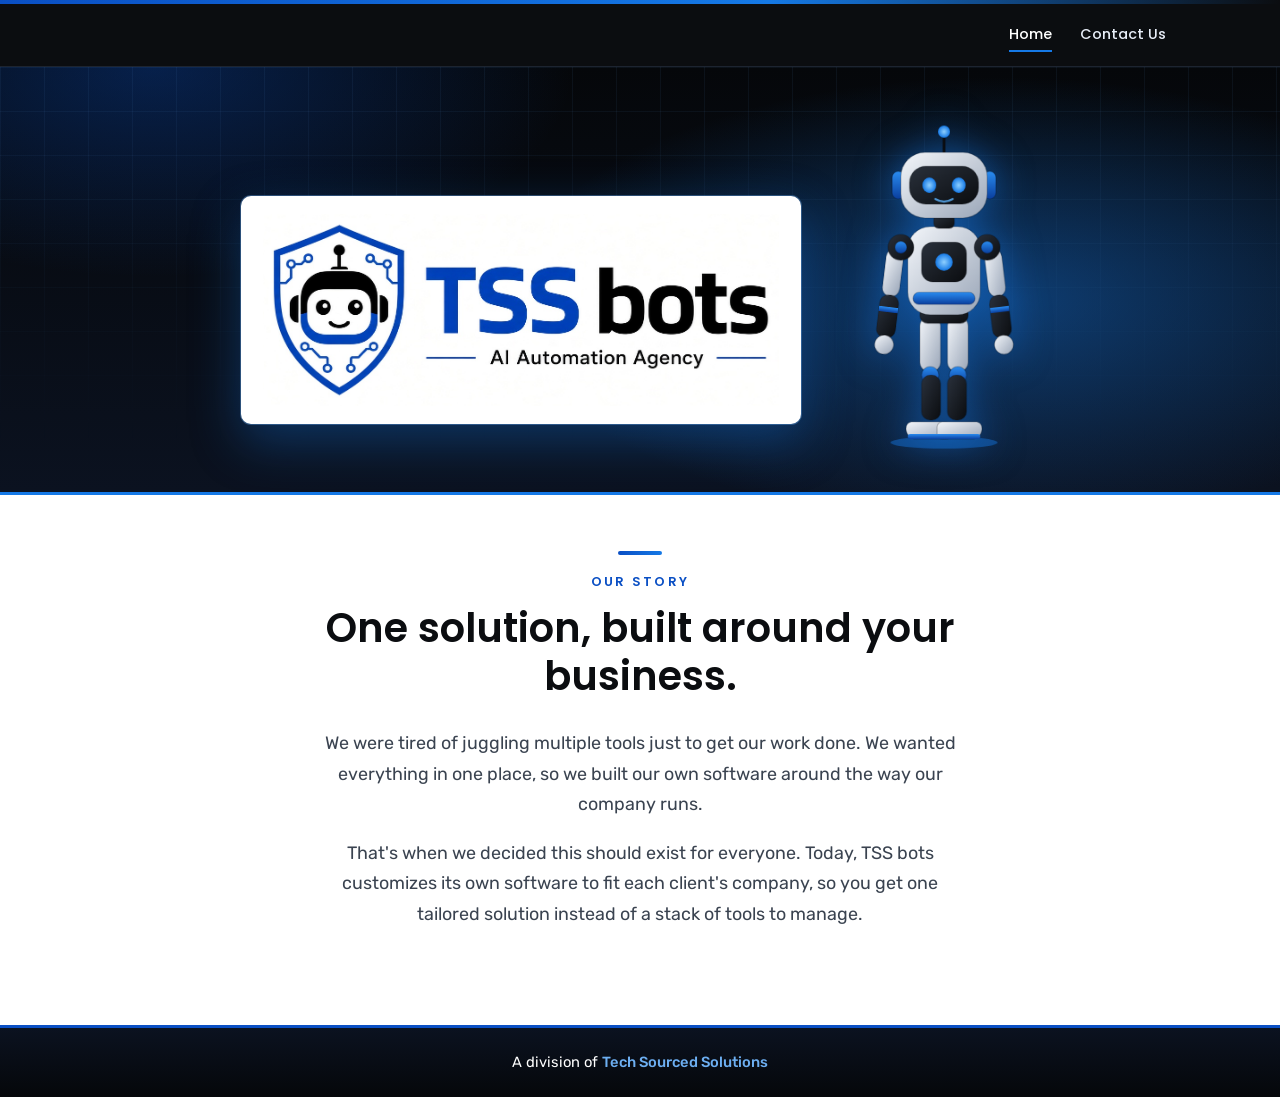
==== index.html @ e423a994 "Redesign: black/blue band, animated robot" ====
<!DOCTYPE html>
<html lang="en">
<head>
<meta charset="utf-8">
<meta name="viewport" content="width=device-width, initial-scale=1">
<meta name="color-scheme" content="light">
<title>TSS bots | AI Automation Agency</title>
<meta name="description" content="TSS bots is an AI Automation Agency, a division of Tech Sourced Solutions.">
<link rel="icon" href="assets/favicon.png" type="image/png">
<link rel="preconnect" href="https://fonts.googleapis.com">
<link rel="preconnect" href="https://fonts.gstatic.com" crossorigin>
<link href="https://fonts.googleapis.com/css2?family=Poppins:wght@500;600&family=Rubik:wght@400;500&display=swap" rel="stylesheet">
<link rel="stylesheet" href="styles.css">
</head>
<body>
<div class="topbar"></div>
<header class="nav">
  <nav aria-label="Main">
    <a href="index.html" aria-current="page">Home</a>
    <a href="contact.html">Contact Us</a>
  </nav>
</header>
<main>
  <section class="band">
    <div class="band-inner">
      <div class="logo-card"><img class="logo" src="assets/logo.png" alt="TSS bots – AI Automation Agency" width="1153" height="429"></div>
      <div class="robot" aria-hidden="false">
<svg class="robot-svg" viewBox="0 0 220 380" role="img" aria-label="TSS bots robot mascot" xmlns="http://www.w3.org/2000/svg">
  <defs>
    <linearGradient id="steel" x1="0" y1="0" x2="1" y2="1"><stop offset="0" stop-color="#f4f7fb"/><stop offset="1" stop-color="#9aa6b8"/></linearGradient>
    <linearGradient id="blue" x1="0" y1="0" x2="0" y2="1"><stop offset="0" stop-color="#2a8cf0"/><stop offset="1" stop-color="#0a3f9e"/></linearGradient>
    <linearGradient id="dark" x1="0" y1="0" x2="1" y2="1"><stop offset="0" stop-color="#2a313c"/><stop offset="1" stop-color="#0b0d10"/></linearGradient>
    <radialGradient id="glow"><stop offset="0" stop-color="#8fd0ff"/><stop offset="1" stop-color="#1579e6"/></radialGradient>
  </defs>
  <ellipse class="shadow" cx="110" cy="370" rx="62" ry="7" fill="#1579e6" opacity=".45"/>
  <!-- legs -->
  <g stroke="#0b0d10" stroke-opacity=".25" stroke-width="1.2">
    <rect x="82" y="224" width="24" height="64" rx="11" fill="url(#steel)"/>
    <rect x="114" y="224" width="24" height="64" rx="11" fill="url(#steel)"/>
    <circle cx="94" cy="292" r="10" fill="url(#blue)"/><circle cx="126" cy="292" r="10" fill="url(#blue)"/>
    <rect x="84" y="292" width="22" height="52" rx="10" fill="url(#dark)"/>
    <rect x="114" y="292" width="22" height="52" rx="10" fill="url(#dark)"/>
    <path d="M72 346h40a6 6 0 0 1 6 6v8a6 6 0 0 1-6 6H78a12 12 0 0 1-12-12v0a8 8 0 0 1 6-8z" fill="url(#steel)"/>
    <path d="M108 346h40a8 8 0 0 1 6 8 12 12 0 0 1-12 12h-34a6 6 0 0 1-6-6v-8a6 6 0 0 1 6-6z" fill="url(#steel)"/>
    <rect x="68" y="360" width="46" height="6" rx="3" fill="url(#blue)" stroke="none"/>
    <rect x="106" y="360" width="46" height="6" rx="3" fill="url(#blue)" stroke="none"/>
  </g>
  <!-- arms -->
  <g class="arm-l" stroke="#0b0d10" stroke-opacity=".25" stroke-width="1.2" transform="rotate(7 58 148)">
    <rect x="44" y="146" width="20" height="56" rx="10" fill="url(#steel)"/>
    <rect x="43" y="200" width="22" height="50" rx="10" fill="url(#dark)"/>
    <rect x="43" y="214" width="22" height="6" fill="url(#blue)" stroke="none"/>
    <circle cx="54" cy="258" r="11" fill="url(#steel)"/>
  </g>
  <g class="arm-r" stroke="#0b0d10" stroke-opacity=".25" stroke-width="1.2" transform="rotate(-7 162 148)">
    <rect x="156" y="146" width="20" height="56" rx="10" fill="url(#steel)"/>
    <rect x="155" y="200" width="22" height="50" rx="10" fill="url(#dark)"/>
    <rect x="155" y="214" width="22" height="6" fill="url(#blue)" stroke="none"/>
    <circle cx="166" cy="258" r="11" fill="url(#steel)"/>
  </g>
  <!-- hips + torso -->
  <g stroke="#0b0d10" stroke-opacity=".25" stroke-width="1.2">
    <rect x="82" y="212" width="56" height="20" rx="9" fill="url(#dark)"/>
    <rect x="68" y="120" width="84" height="102" rx="26" fill="url(#steel)"/>
    <rect x="84" y="138" width="52" height="46" rx="13" fill="url(#dark)"/>
    <rect x="74" y="196" width="72" height="14" rx="7" fill="url(#blue)"/>
    <circle cx="60" cy="144" r="15" fill="url(#dark)"/><circle cx="160" cy="144" r="15" fill="url(#dark)"/>
    <circle cx="60" cy="144" r="7" fill="url(#blue)"/><circle cx="160" cy="144" r="7" fill="url(#blue)"/>
    <rect x="98" y="106" width="24" height="16" rx="6" fill="url(#dark)"/>
  </g>
  <circle class="chest" cx="110" cy="161" r="10" fill="url(#glow)"/>
  <!-- head -->
  <g stroke="#0b0d10" stroke-opacity=".25" stroke-width="1.2">
    <line x1="110" y1="14" x2="110" y2="36" stroke="#0b0d10" stroke-opacity="1" stroke-width="3"/>
    <rect x="50" y="56" width="14" height="32" rx="7" fill="url(#blue)"/>
    <rect x="156" y="56" width="14" height="32" rx="7" fill="url(#blue)"/>
    <rect x="60" y="34" width="100" height="76" rx="28" fill="url(#steel)"/>
    <rect x="70" y="50" width="80" height="44" rx="19" fill="url(#dark)"/>
  </g>
  <circle class="ant" cx="110" cy="10" r="7" fill="url(#glow)"/>
  <g class="eyes"><ellipse cx="93" cy="72" rx="8" ry="9" fill="url(#glow)"/><ellipse cx="127" cy="72" rx="8" ry="9" fill="url(#glow)"/></g>
  <path d="M100 88q10 6 20 0" stroke="#5db4ff" stroke-width="2.5" fill="none" stroke-linecap="round" opacity=".8"/>
</svg>
      </div>
    </div>
  </section>
  <section class="story">
    <p class="eyebrow">Our story</p>
    <h1>One solution, built around your business.</h1>
    <p>We were tired of juggling multiple tools just to get our work done. We wanted everything in one place, so we built our own software around the way our company runs.</p>
    <p>That's when we decided this should exist for everyone. Today, TSS bots customizes its own software to fit each client's company, so you get one tailored solution instead of a stack of tools to manage.</p>
  </section>
</main>
<footer>
  <p>A division of <a href="https://techsourcedsolutions.com" target="_blank" rel="noopener">Tech Sourced Solutions</a></p>
</footer>
</body>
</html>
---- styles.css ----
:root{--blue:#0a4fc4;--blue-light:#1579e6;--black:#0b0d10;--grey:#555d66;--line:#dfe5ee}
*{box-sizing:border-box;margin:0;padding:0}
html{color-scheme:light}
body{font-family:'Rubik',system-ui,sans-serif;background:#fff;color:var(--black);min-height:100vh;display:flex;flex-direction:column;line-height:1.7;-webkit-font-smoothing:antialiased}
.topbar{height:6px;background:linear-gradient(90deg,var(--blue) 0%,var(--blue-light) 60%,var(--black) 100%)}
main{flex:1;display:flex;flex-direction:column;align-items:center;padding:0 24px}
.hero{padding:72px 0 40px;width:100%;display:flex;justify-content:center}
.logo{width:min(560px,100%);height:auto;display:block}
.story{max-width:660px;text-align:center;padding:48px 0 96px;border-top:1px solid var(--line);width:100%}
.eyebrow{font-family:'Poppins',sans-serif;font-weight:600;font-size:.8rem;letter-spacing:.18em;text-transform:uppercase;color:var(--blue);margin-bottom:12px}
h1{font-family:'Poppins',sans-serif;font-weight:600;font-size:clamp(1.8rem,4vw,2.5rem);line-height:1.2;margin-bottom:28px}
.story p+p{margin-top:18px}
.story p:not(.eyebrow){font-size:1.12rem;color:var(--grey)}
footer{background:var(--black);color:#fff;text-align:center;padding:22px 24px;font-size:.92rem;border-top:3px solid var(--blue)}
footer a{color:#6daff2;text-decoration:none;font-weight:500}
footer a:hover{text-decoration:underline}
@media(max-width:600px){.hero{padding:48px 0 28px}.story{padding:36px 0 64px}}
.nav{border-bottom:1px solid var(--line);background:#fff}
.nav nav{max-width:1100px;margin:0 auto;padding:14px 24px;display:flex;justify-content:flex-end;gap:28px}
.nav a{font-family:'Poppins',sans-serif;font-weight:500;font-size:.9rem;color:var(--black);text-decoration:none;padding:4px 0;border-bottom:2px solid transparent}
.nav a:hover{color:var(--blue)}
.nav a[aria-current="page"]{color:var(--blue);border-bottom-color:var(--blue)}
.hero-sm{padding:48px 0 28px}
.hero-sm .logo{width:min(380px,100%)}
.contact{padding-bottom:80px}
.form{text-align:left;margin-top:32px;display:grid;gap:18px}
.form label{font-family:'Poppins',sans-serif;font-weight:500;font-size:.85rem;color:var(--black);display:grid;gap:6px}
.form input,.form textarea{font:inherit;font-family:'Rubik',sans-serif;font-size:1rem;padding:12px 14px;border:1px solid #c9d2df;border-radius:4px;background:#fff;color:var(--black);width:100%}
.form input:focus,.form textarea:focus{outline:2px solid var(--blue-light);border-color:var(--blue-light)}
.form button{font-family:'Poppins',sans-serif;font-weight:600;font-size:1rem;background:var(--blue);color:#fff;border:0;border-radius:4px;padding:14px 28px;cursor:pointer;justify-self:start}
.form button:hover{background:var(--black)}
.story .note{font-size:.85rem;color:var(--grey);margin-top:0}
.story .direct{margin-top:32px}
.story a{color:var(--blue);font-weight:500}
@media(max-width:600px){.nav nav{justify-content:center}}

/* ---- Redesign: black/blue accents ---- */
html{overflow-x:clip}
body{overflow-x:clip}
.topbar{height:4px}
.nav{background:var(--black);border-bottom:1px solid #1d2430}
.nav a{color:#e8eef8}
.nav a:hover{color:#6daff2}
.nav a[aria-current="page"]{color:#fff;border-bottom-color:var(--blue-light)}
.band{position:relative;background:
  radial-gradient(700px 320px at 78% 55%,rgba(21,121,230,.45),transparent 70%),
  radial-gradient(600px 300px at 12% 0%,rgba(10,79,196,.35),transparent 70%),
  linear-gradient(180deg,#05070a,#0b1220);
  border-bottom:3px solid var(--blue-light);width:calc(100% + 48px);margin:0 -24px;padding:56px 24px 40px}
.band::before{content:"";position:absolute;inset:0;background-image:linear-gradient(rgba(109,175,242,.07) 1px,transparent 1px),linear-gradient(90deg,rgba(109,175,242,.07) 1px,transparent 1px);background-size:44px 44px;-webkit-mask-image:linear-gradient(180deg,#000,transparent 90%);mask-image:linear-gradient(180deg,#000,transparent 90%);pointer-events:none}
.band-sm{padding:40px 24px 32px}
.band-inner{position:relative;max-width:980px;margin:0 auto;display:flex;align-items:flex-end;justify-content:center;gap:48px}
.logo-card{background:#fff;border-radius:10px;padding:18px 22px;box-shadow:0 0 0 1px rgba(109,175,242,.35),0 18px 50px rgba(21,121,230,.35);display:block;flex:0 1 560px;margin-bottom:28px}
.logo-card .logo{width:100%}
.band-sm .logo-card{flex-basis:360px;margin-bottom:0}
.robot{position:relative;flex:0 0 auto;width:190px;z-index:5;pointer-events:none;transform-origin:50% 60%;will-change:transform,filter,opacity}
.robot-svg{display:block;width:100%;height:auto;filter:drop-shadow(0 0 18px rgba(21,121,230,.55))}
.robot .eyes ellipse{transform-box:fill-box;transform-origin:center;animation:blink 5s infinite 3s}
.robot .chest,.robot .ant{animation:pulse 2.4s ease-in-out infinite 2s}
@keyframes blink{0%,94%,100%{transform:scaleY(1)}97%{transform:scaleY(.1)}}
@keyframes pulse{0%,100%{opacity:1}50%{opacity:.45}}
@keyframes emerge{
  0%{opacity:0;transform:perspective(900px) translate3d(0,-30px,420px) scale(2.6) rotateX(14deg);filter:blur(22px)}
  40%{opacity:1;filter:blur(8px)}
  66%{opacity:1;transform:perspective(900px) translate3d(0,14px,0) scale(.97);filter:blur(0)}
  82%{transform:perspective(900px) translate3d(0,-7px,0) scale(1.02)}
  100%{opacity:1;transform:perspective(900px) translate3d(0,0,0) scale(1);filter:blur(0)}
}
.robot{animation:emerge 1.9s cubic-bezier(.22,.8,.25,1) .25s both}
.robot .shadow{animation:floor 1.9s ease-out .25s both;transform-box:fill-box;transform-origin:center}
@keyframes floor{0%,60%{opacity:0;transform:scaleX(.2)}100%{opacity:.45;transform:scaleX(1)}}
.story{border-top:none;padding-top:56px}
.eyebrow::before{content:"";display:block;width:44px;height:4px;background:linear-gradient(90deg,var(--blue),var(--blue-light));margin:0 auto 16px;border-radius:2px}
h1{color:var(--black)}
.story p:not(.eyebrow){color:#3a4350}
.form{padding:28px;border:1px solid var(--line);border-top:4px solid var(--blue);border-radius:6px;box-shadow:0 10px 30px rgba(10,79,196,.08)}
footer{background:linear-gradient(180deg,#0b1220,#05070a)}
@media(max-width:760px){
  .band{padding:36px 20px 28px}
  .band-inner{flex-direction:column;align-items:center;gap:24px}
  .logo-card{margin-bottom:0;flex-basis:auto;width:100%}
  .robot{width:150px}
}
@media(prefers-reduced-motion:reduce){
  .robot,.robot .shadow,.robot .eyes ellipse,.robot .chest,.robot .ant{animation:none!important}
}
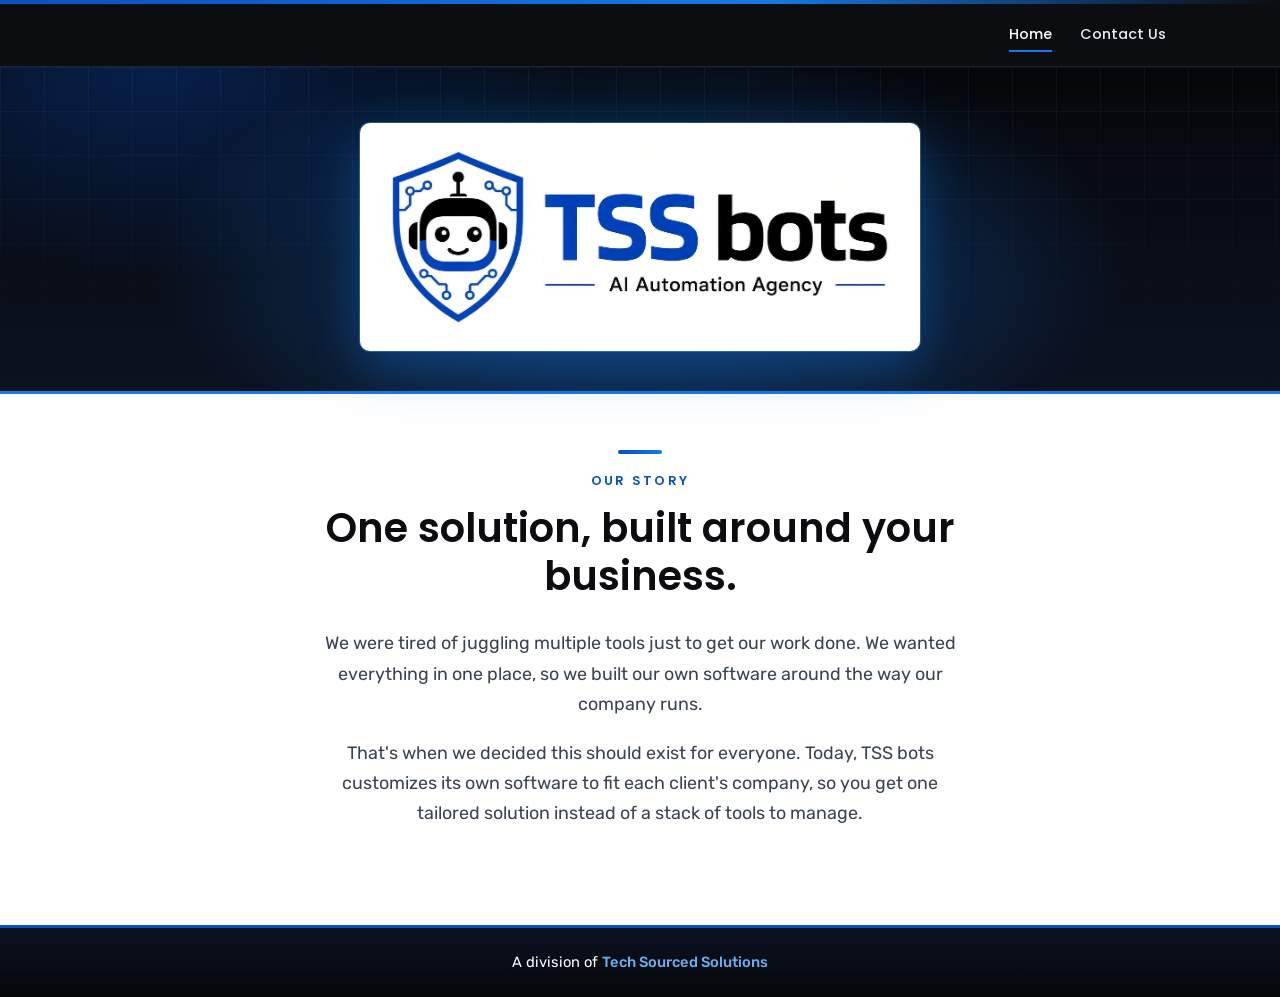
==== commit b3cc9d97: "Remove robot; keep black/blue redesign" ====
--- a/index.html
+++ b/index.html
@@ -24,64 +24,6 @@
   <section class="band">
     <div class="band-inner">
       <div class="logo-card"><img class="logo" src="assets/logo.png" alt="TSS bots – AI Automation Agency" width="1153" height="429"></div>
-      <div class="robot" aria-hidden="false">
-<svg class="robot-svg" viewBox="0 0 220 380" role="img" aria-label="TSS bots robot mascot" xmlns="http://www.w3.org/2000/svg">
-  <defs>
-    <linearGradient id="steel" x1="0" y1="0" x2="1" y2="1"><stop offset="0" stop-color="#f4f7fb"/><stop offset="1" stop-color="#9aa6b8"/></linearGradient>
-    <linearGradient id="blue" x1="0" y1="0" x2="0" y2="1"><stop offset="0" stop-color="#2a8cf0"/><stop offset="1" stop-color="#0a3f9e"/></linearGradient>
-    <linearGradient id="dark" x1="0" y1="0" x2="1" y2="1"><stop offset="0" stop-color="#2a313c"/><stop offset="1" stop-color="#0b0d10"/></linearGradient>
-    <radialGradient id="glow"><stop offset="0" stop-color="#8fd0ff"/><stop offset="1" stop-color="#1579e6"/></radialGradient>
-  </defs>
-  <ellipse class="shadow" cx="110" cy="370" rx="62" ry="7" fill="#1579e6" opacity=".45"/>
-  <!-- legs -->
-  <g stroke="#0b0d10" stroke-opacity=".25" stroke-width="1.2">
-    <rect x="82" y="224" width="24" height="64" rx="11" fill="url(#steel)"/>
-    <rect x="114" y="224" width="24" height="64" rx="11" fill="url(#steel)"/>
-    <circle cx="94" cy="292" r="10" fill="url(#blue)"/><circle cx="126" cy="292" r="10" fill="url(#blue)"/>
-    <rect x="84" y="292" width="22" height="52" rx="10" fill="url(#dark)"/>
-    <rect x="114" y="292" width="22" height="52" rx="10" fill="url(#dark)"/>
-    <path d="M72 346h40a6 6 0 0 1 6 6v8a6 6 0 0 1-6 6H78a12 12 0 0 1-12-12v0a8 8 0 0 1 6-8z" fill="url(#steel)"/>
-    <path d="M108 346h40a8 8 0 0 1 6 8 12 12 0 0 1-12 12h-34a6 6 0 0 1-6-6v-8a6 6 0 0 1 6-6z" fill="url(#steel)"/>
-    <rect x="68" y="360" width="46" height="6" rx="3" fill="url(#blue)" stroke="none"/>
-    <rect x="106" y="360" width="46" height="6" rx="3" fill="url(#blue)" stroke="none"/>
-  </g>
-  <!-- arms -->
-  <g class="arm-l" stroke="#0b0d10" stroke-opacity=".25" stroke-width="1.2" transform="rotate(7 58 148)">
-    <rect x="44" y="146" width="20" height="56" rx="10" fill="url(#steel)"/>
-    <rect x="43" y="200" width="22" height="50" rx="10" fill="url(#dark)"/>
-    <rect x="43" y="214" width="22" height="6" fill="url(#blue)" stroke="none"/>
-    <circle cx="54" cy="258" r="11" fill="url(#steel)"/>
-  </g>
-  <g class="arm-r" stroke="#0b0d10" stroke-opacity=".25" stroke-width="1.2" transform="rotate(-7 162 148)">
-    <rect x="156" y="146" width="20" height="56" rx="10" fill="url(#steel)"/>
-    <rect x="155" y="200" width="22" height="50" rx="10" fill="url(#dark)"/>
-    <rect x="155" y="214" width="22" height="6" fill="url(#blue)" stroke="none"/>
-    <circle cx="166" cy="258" r="11" fill="url(#steel)"/>
-  </g>
-  <!-- hips + torso -->
-  <g stroke="#0b0d10" stroke-opacity=".25" stroke-width="1.2">
-    <rect x="82" y="212" width="56" height="20" rx="9" fill="url(#dark)"/>
-    <rect x="68" y="120" width="84" height="102" rx="26" fill="url(#steel)"/>
-    <rect x="84" y="138" width="52" height="46" rx="13" fill="url(#dark)"/>
-    <rect x="74" y="196" width="72" height="14" rx="7" fill="url(#blue)"/>
-    <circle cx="60" cy="144" r="15" fill="url(#dark)"/><circle cx="160" cy="144" r="15" fill="url(#dark)"/>
-    <circle cx="60" cy="144" r="7" fill="url(#blue)"/><circle cx="160" cy="144" r="7" fill="url(#blue)"/>
-    <rect x="98" y="106" width="24" height="16" rx="6" fill="url(#dark)"/>
-  </g>
-  <circle class="chest" cx="110" cy="161" r="10" fill="url(#glow)"/>
-  <!-- head -->
-  <g stroke="#0b0d10" stroke-opacity=".25" stroke-width="1.2">
-    <line x1="110" y1="14" x2="110" y2="36" stroke="#0b0d10" stroke-opacity="1" stroke-width="3"/>
-    <rect x="50" y="56" width="14" height="32" rx="7" fill="url(#blue)"/>
-    <rect x="156" y="56" width="14" height="32" rx="7" fill="url(#blue)"/>
-    <rect x="60" y="34" width="100" height="76" rx="28" fill="url(#steel)"/>
-    <rect x="70" y="50" width="80" height="44" rx="19" fill="url(#dark)"/>
-  </g>
-  <circle class="ant" cx="110" cy="10" r="7" fill="url(#glow)"/>
-  <g class="eyes"><ellipse cx="93" cy="72" rx="8" ry="9" fill="url(#glow)"/><ellipse cx="127" cy="72" rx="8" ry="9" fill="url(#glow)"/></g>
-  <path d="M100 88q10 6 20 0" stroke="#5db4ff" stroke-width="2.5" fill="none" stroke-linecap="round" opacity=".8"/>
-</svg>
-      </div>
     </div>
   </section>
   <section class="story">
--- a/styles.css
+++ b/styles.css
@@ -43,32 +43,16 @@
 .nav a:hover{color:#6daff2}
 .nav a[aria-current="page"]{color:#fff;border-bottom-color:var(--blue-light)}
 .band{position:relative;background:
-  radial-gradient(700px 320px at 78% 55%,rgba(21,121,230,.45),transparent 70%),
+  radial-gradient(700px 320px at 50% 60%,rgba(21,121,230,.45),transparent 70%),
   radial-gradient(600px 300px at 12% 0%,rgba(10,79,196,.35),transparent 70%),
   linear-gradient(180deg,#05070a,#0b1220);
   border-bottom:3px solid var(--blue-light);width:calc(100% + 48px);margin:0 -24px;padding:56px 24px 40px}
 .band::before{content:"";position:absolute;inset:0;background-image:linear-gradient(rgba(109,175,242,.07) 1px,transparent 1px),linear-gradient(90deg,rgba(109,175,242,.07) 1px,transparent 1px);background-size:44px 44px;-webkit-mask-image:linear-gradient(180deg,#000,transparent 90%);mask-image:linear-gradient(180deg,#000,transparent 90%);pointer-events:none}
 .band-sm{padding:40px 24px 32px}
-.band-inner{position:relative;max-width:980px;margin:0 auto;display:flex;align-items:flex-end;justify-content:center;gap:48px}
-.logo-card{background:#fff;border-radius:10px;padding:18px 22px;box-shadow:0 0 0 1px rgba(109,175,242,.35),0 18px 50px rgba(21,121,230,.35);display:block;flex:0 1 560px;margin-bottom:28px}
+.band-inner{position:relative;max-width:980px;margin:0 auto;display:flex;align-items:center;justify-content:center}
+.logo-card{background:#fff;border-radius:10px;padding:18px 22px;box-shadow:0 0 0 1px rgba(109,175,242,.35),0 18px 50px rgba(21,121,230,.35);display:block;flex:0 1 560px}
 .logo-card .logo{width:100%}
 .band-sm .logo-card{flex-basis:360px;margin-bottom:0}
-.robot{position:relative;flex:0 0 auto;width:190px;z-index:5;pointer-events:none;transform-origin:50% 60%;will-change:transform,filter,opacity}
-.robot-svg{display:block;width:100%;height:auto;filter:drop-shadow(0 0 18px rgba(21,121,230,.55))}
-.robot .eyes ellipse{transform-box:fill-box;transform-origin:center;animation:blink 5s infinite 3s}
-.robot .chest,.robot .ant{animation:pulse 2.4s ease-in-out infinite 2s}
-@keyframes blink{0%,94%,100%{transform:scaleY(1)}97%{transform:scaleY(.1)}}
-@keyframes pulse{0%,100%{opacity:1}50%{opacity:.45}}
-@keyframes emerge{
-  0%{opacity:0;transform:perspective(900px) translate3d(0,-30px,420px) scale(2.6) rotateX(14deg);filter:blur(22px)}
-  40%{opacity:1;filter:blur(8px)}
-  66%{opacity:1;transform:perspective(900px) translate3d(0,14px,0) scale(.97);filter:blur(0)}
-  82%{transform:perspective(900px) translate3d(0,-7px,0) scale(1.02)}
-  100%{opacity:1;transform:perspective(900px) translate3d(0,0,0) scale(1);filter:blur(0)}
-}
-.robot{animation:emerge 1.9s cubic-bezier(.22,.8,.25,1) .25s both}
-.robot .shadow{animation:floor 1.9s ease-out .25s both;transform-box:fill-box;transform-origin:center}
-@keyframes floor{0%,60%{opacity:0;transform:scaleX(.2)}100%{opacity:.45;transform:scaleX(1)}}
 .story{border-top:none;padding-top:56px}
 .eyebrow::before{content:"";display:block;width:44px;height:4px;background:linear-gradient(90deg,var(--blue),var(--blue-light));margin:0 auto 16px;border-radius:2px}
 h1{color:var(--black)}
@@ -78,9 +62,5 @@
 @media(max-width:760px){
   .band{padding:36px 20px 28px}
   .band-inner{flex-direction:column;align-items:center;gap:24px}
-  .logo-card{margin-bottom:0;flex-basis:auto;width:100%}
-  .robot{width:150px}
+  .logo-card{flex-basis:auto;width:100%}
 }
-@media(prefers-reduced-motion:reduce){
-  .robot,.robot .shadow,.robot .eyes ellipse,.robot .chest,.robot .ant{animation:none!important}
-}
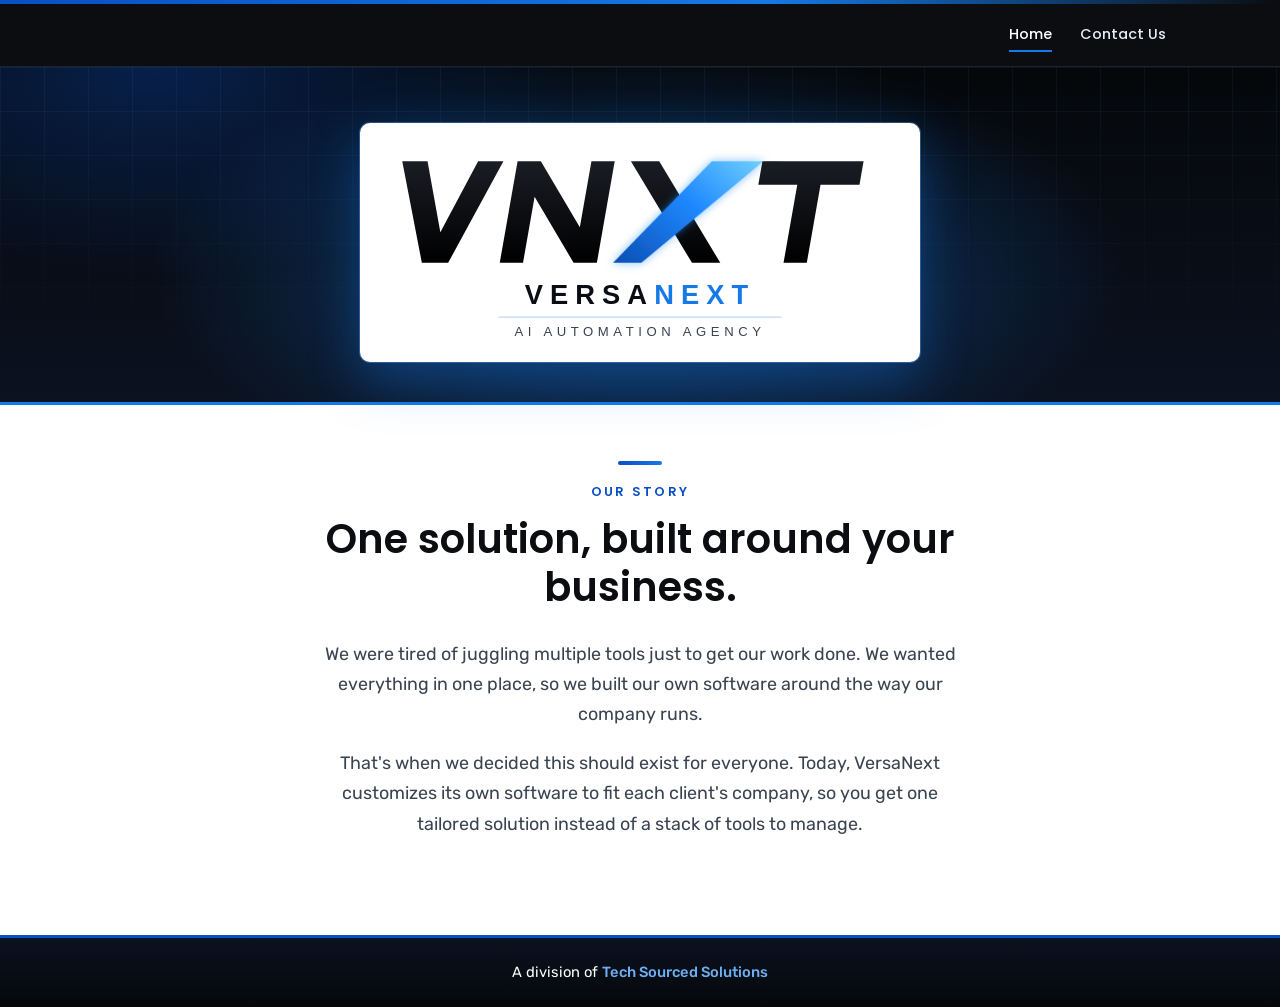
==== commit 930183b6: "Rebrand to VersaNext (VNXT)" ====
--- a/index.html
+++ b/index.html
@@ -4,9 +4,9 @@
 <meta charset="utf-8">
 <meta name="viewport" content="width=device-width, initial-scale=1">
 <meta name="color-scheme" content="light">
-<title>TSS bots | AI Automation Agency</title>
-<meta name="description" content="TSS bots is an AI Automation Agency, a division of Tech Sourced Solutions.">
-<link rel="icon" href="assets/favicon.png" type="image/png">
+<title>VersaNext (VNXT) | AI Automation Agency</title>
+<meta name="description" content="VersaNext is an AI Automation Agency, a division of Tech Sourced Solutions.">
+<link rel="icon" href="assets/favicon.svg" type="image/svg+xml"><link rel="icon" href="assets/favicon.png" type="image/png">
 <link rel="preconnect" href="https://fonts.googleapis.com">
 <link rel="preconnect" href="https://fonts.gstatic.com" crossorigin>
 <link href="https://fonts.googleapis.com/css2?family=Poppins:wght@500;600&family=Rubik:wght@400;500&display=swap" rel="stylesheet">
@@ -23,14 +23,14 @@
 <main>
   <section class="band">
     <div class="band-inner">
-      <div class="logo-card"><img class="logo" src="assets/logo.png" alt="TSS bots – AI Automation Agency" width="1153" height="429"></div>
+      <div class="logo-card"><img class="logo" src="assets/logo.svg" alt="VersaNext (VNXT) – AI Automation Agency" width="1020" height="400"></div>
     </div>
   </section>
   <section class="story">
     <p class="eyebrow">Our story</p>
     <h1>One solution, built around your business.</h1>
     <p>We were tired of juggling multiple tools just to get our work done. We wanted everything in one place, so we built our own software around the way our company runs.</p>
-    <p>That's when we decided this should exist for everyone. Today, TSS bots customizes its own software to fit each client's company, so you get one tailored solution instead of a stack of tools to manage.</p>
+    <p>That's when we decided this should exist for everyone. Today, VersaNext customizes its own software to fit each client's company, so you get one tailored solution instead of a stack of tools to manage.</p>
   </section>
 </main>
 <footer>
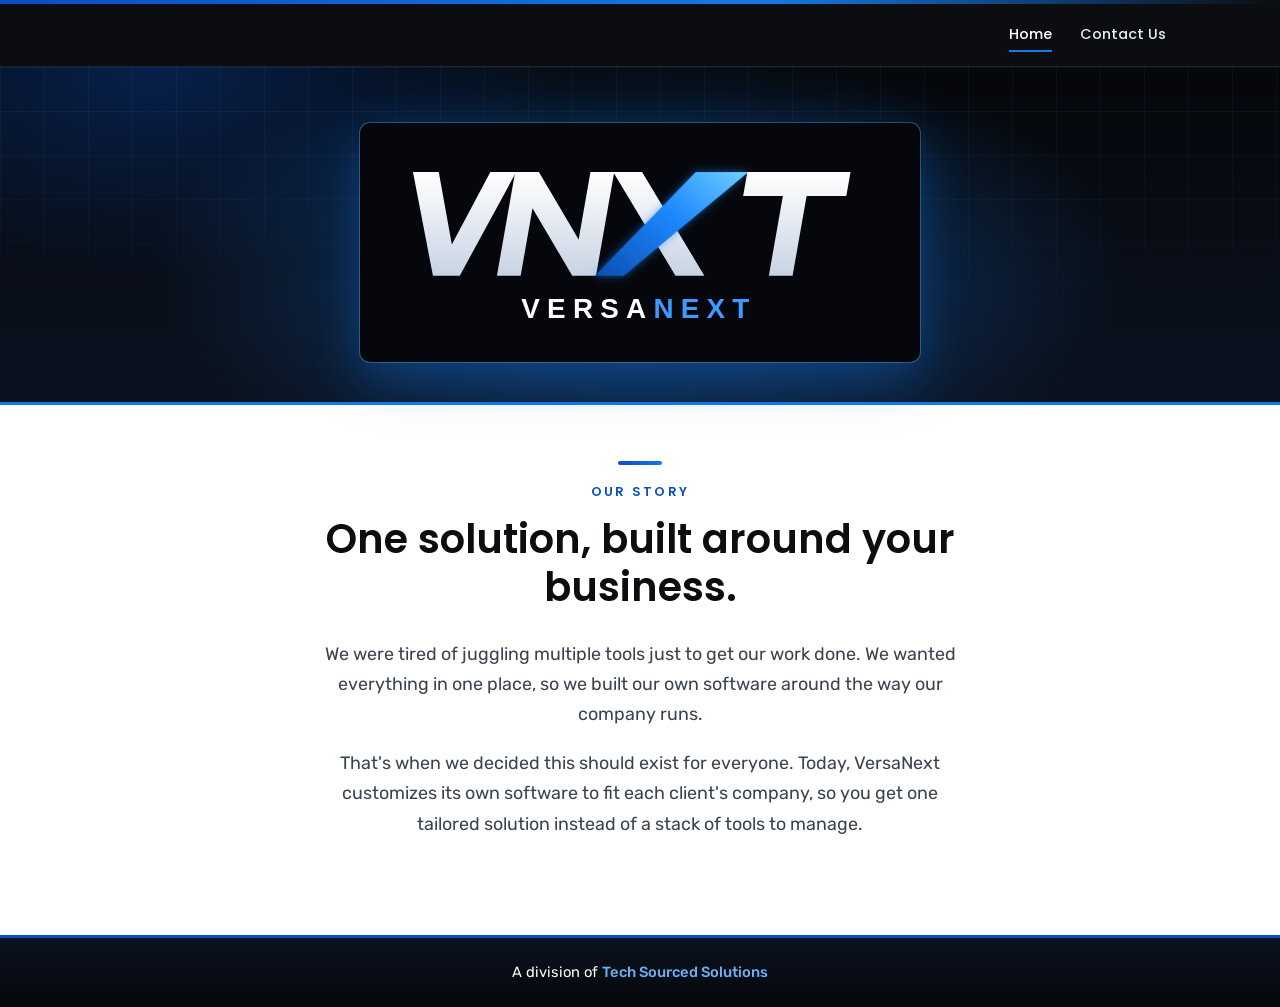
==== commit 95fe1784: "Dark VNXT logo on black band" ====
--- a/index.html
+++ b/index.html
@@ -23,7 +23,7 @@
 <main>
   <section class="band">
     <div class="band-inner">
-      <div class="logo-card"><img class="logo" src="assets/logo.svg" alt="VersaNext (VNXT) – AI Automation Agency" width="1020" height="400"></div>
+      <div class="logo-card"><img class="logo" src="assets/logo.svg" alt="VersaNext (VNXT) – AI Automation Agency" width="1000" height="392"></div>
     </div>
   </section>
   <section class="story">
--- a/styles.css
+++ b/styles.css
@@ -50,7 +50,7 @@
 .band::before{content:"";position:absolute;inset:0;background-image:linear-gradient(rgba(109,175,242,.07) 1px,transparent 1px),linear-gradient(90deg,rgba(109,175,242,.07) 1px,transparent 1px);background-size:44px 44px;-webkit-mask-image:linear-gradient(180deg,#000,transparent 90%);mask-image:linear-gradient(180deg,#000,transparent 90%);pointer-events:none}
 .band-sm{padding:40px 24px 32px}
 .band-inner{position:relative;max-width:980px;margin:0 auto;display:flex;align-items:center;justify-content:center}
-.logo-card{background:#fff;border-radius:10px;padding:18px 22px;box-shadow:0 0 0 1px rgba(109,175,242,.35),0 18px 50px rgba(21,121,230,.35);display:block;flex:0 1 560px}
+.logo-card{background:#05070c;border-radius:10px;padding:18px 22px;box-shadow:0 0 0 1px rgba(109,175,242,.35),0 18px 50px rgba(21,121,230,.35);display:block;flex:0 1 560px}
 .logo-card .logo{width:100%}
 .band-sm .logo-card{flex-basis:360px;margin-bottom:0}
 .story{border-top:none;padding-top:56px}
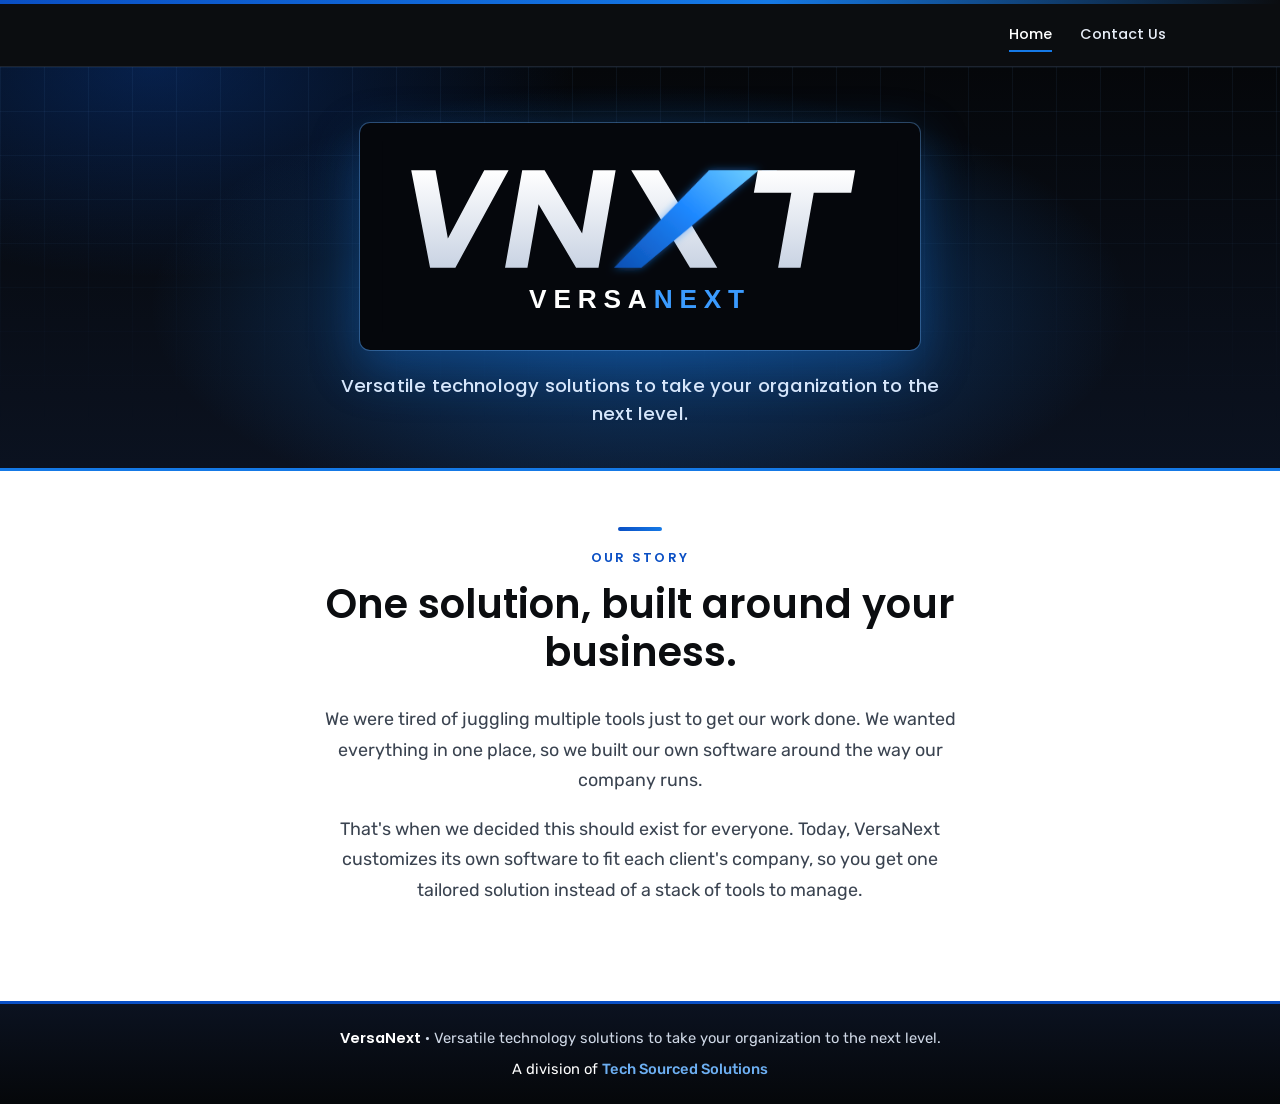
==== commit c10bc4f2: "Spaced VNXT logo, new tagline" ====
--- a/index.html
+++ b/index.html
@@ -4,8 +4,8 @@
 <meta charset="utf-8">
 <meta name="viewport" content="width=device-width, initial-scale=1">
 <meta name="color-scheme" content="light">
-<title>VersaNext (VNXT) | AI Automation Agency</title>
-<meta name="description" content="VersaNext is an AI Automation Agency, a division of Tech Sourced Solutions.">
+<title>VersaNext (VNXT) | Versatile technology solutions to take your organization to the next level.</title>
+<meta name="description" content="VersaNext: Versatile technology solutions to take your organization to the next level. A division of Tech Sourced Solutions.">
 <link rel="icon" href="assets/favicon.svg" type="image/svg+xml"><link rel="icon" href="assets/favicon.png" type="image/png">
 <link rel="preconnect" href="https://fonts.googleapis.com">
 <link rel="preconnect" href="https://fonts.gstatic.com" crossorigin>
@@ -23,7 +23,8 @@
 <main>
   <section class="band">
     <div class="band-inner">
-      <div class="logo-card"><img class="logo" src="assets/logo.svg" alt="VersaNext (VNXT) – AI Automation Agency" width="1000" height="392"></div>
+      <div class="logo-card"><img class="logo" src="assets/logo.svg" alt="VersaNext (VNXT)" width="1060" height="392"></div>
+      <p class="hero-tagline">Versatile technology solutions to take your organization to the next level.</p>
     </div>
   </section>
   <section class="story">
@@ -34,6 +35,7 @@
   </section>
 </main>
 <footer>
+  <p class="footer-brand"><strong>VersaNext</strong> · Versatile technology solutions to take your organization to the next level.</p>
   <p>A division of <a href="https://techsourcedsolutions.com" target="_blank" rel="noopener">Tech Sourced Solutions</a></p>
 </footer>
 </body>
--- a/styles.css
+++ b/styles.css
@@ -64,3 +64,10 @@
   .band-inner{flex-direction:column;align-items:center;gap:24px}
   .logo-card{flex-basis:auto;width:100%}
 }
+.band-inner{flex-direction:column}
+.hero-tagline{margin:22px auto 0;max-width:640px;text-align:center;color:#d6e6fb;font-family:Poppins,sans-serif;font-weight:500;font-size:1.15rem;line-height:1.5;letter-spacing:.01em}
+.band-sm .hero-tagline{font-size:1rem;margin-top:16px}
+.footer-brand{margin:0 0 6px;color:#cfd8e6}
+.footer-brand strong{color:#fff;font-family:Poppins,sans-serif;font-weight:600}
+.band-inner .logo-card{flex:none;width:min(560px,100%)}
+.band-sm .band-inner .logo-card{width:min(360px,100%)}
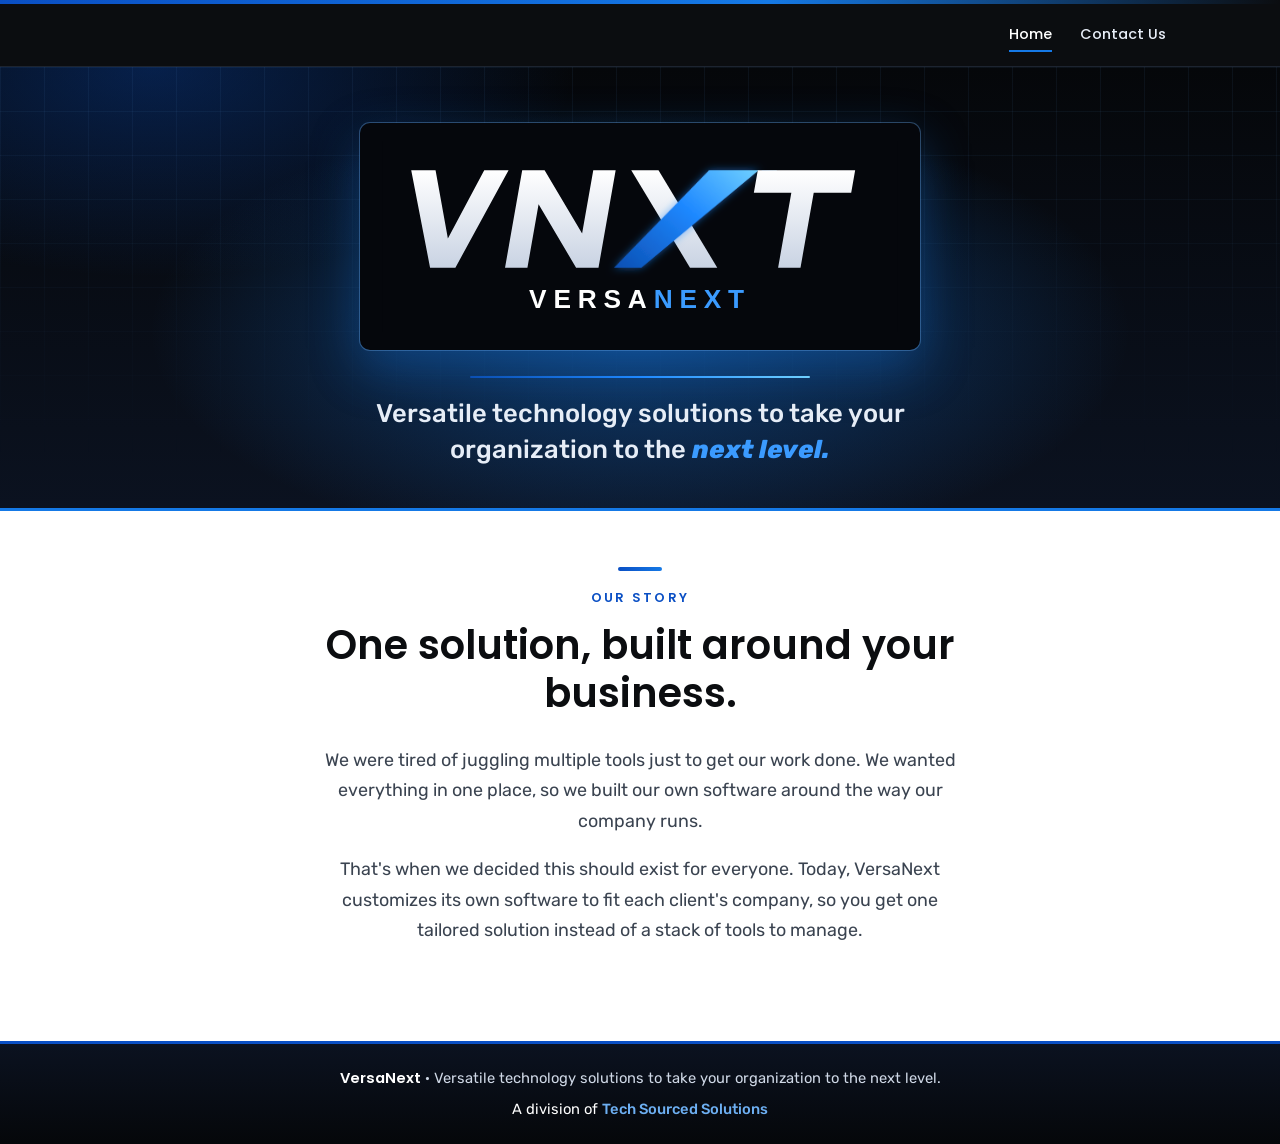
==== commit 2a96daee: "Hero tagline styling" ====
--- a/index.html
+++ b/index.html
@@ -9,7 +9,7 @@
 <link rel="icon" href="assets/favicon.svg" type="image/svg+xml"><link rel="icon" href="assets/favicon.png" type="image/png">
 <link rel="preconnect" href="https://fonts.googleapis.com">
 <link rel="preconnect" href="https://fonts.gstatic.com" crossorigin>
-<link href="https://fonts.googleapis.com/css2?family=Poppins:wght@500;600&family=Rubik:wght@400;500&display=swap" rel="stylesheet">
+<link href="https://fonts.googleapis.com/css2?family=Poppins:wght@500;600&family=Rubik:ital,wght@0,400;0,500;1,800&display=swap" rel="stylesheet">
 <link rel="stylesheet" href="styles.css">
 </head>
 <body>
@@ -24,7 +24,8 @@
   <section class="band">
     <div class="band-inner">
       <div class="logo-card"><img class="logo" src="assets/logo.svg" alt="VersaNext (VNXT)" width="1060" height="392"></div>
-      <p class="hero-tagline">Versatile technology solutions to take your organization to the next level.</p>
+      <span class="hero-rule" aria-hidden="true"></span>
+      <p class="hero-tagline">Versatile technology solutions to take your<br>organization to the <em>next level.</em></p>
     </div>
   </section>
   <section class="story">
--- a/styles.css
+++ b/styles.css
@@ -71,3 +71,9 @@
 .footer-brand strong{color:#fff;font-family:Poppins,sans-serif;font-weight:600}
 .band-inner .logo-card{flex:none;width:min(560px,100%)}
 .band-sm .band-inner .logo-card{width:min(360px,100%)}
+.hero-rule{display:block;width:min(340px,60%);height:2px;margin:26px auto 0;background:linear-gradient(90deg,#0b4fb3,#1e88ff,#6fd0ff);border-radius:2px}
+.hero-tagline{margin:18px auto 0;max-width:none;color:#e6edf7;font-family:Rubik,sans-serif;font-weight:500;font-size:1.6rem;line-height:1.4;letter-spacing:0}
+.hero-tagline em{color:#3b9bff;font-weight:800;font-style:italic}
+.band-sm .hero-tagline{font-size:1.25rem;margin-top:14px}
+.band-sm .hero-rule{margin-top:20px;width:min(240px,60%)}
+@media(max-width:600px){.hero-tagline br{display:none}.hero-tagline{font-size:1.2rem}}
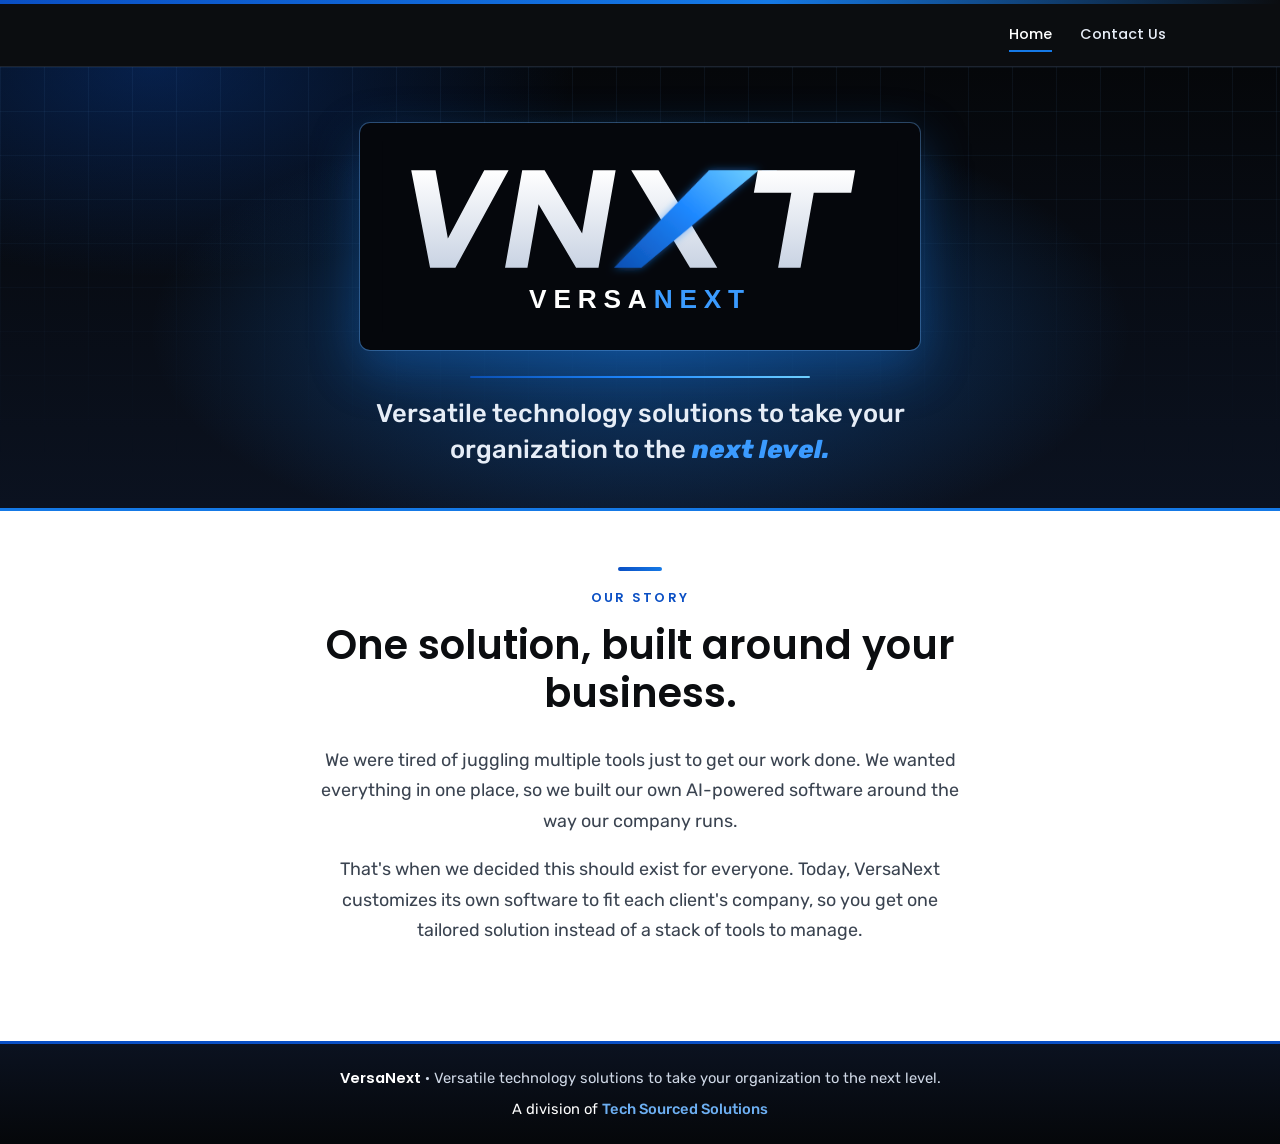
==== commit 472305f2: "Story: AI-powered software" ====
--- a/index.html
+++ b/index.html
@@ -31,7 +31,7 @@
   <section class="story">
     <p class="eyebrow">Our story</p>
     <h1>One solution, built around your business.</h1>
-    <p>We were tired of juggling multiple tools just to get our work done. We wanted everything in one place, so we built our own software around the way our company runs.</p>
+    <p>We were tired of juggling multiple tools just to get our work done. We wanted everything in one place, so we built our own AI-powered software around the way our company runs.</p>
     <p>That's when we decided this should exist for everyone. Today, VersaNext customizes its own software to fit each client's company, so you get one tailored solution instead of a stack of tools to manage.</p>
   </section>
 </main>
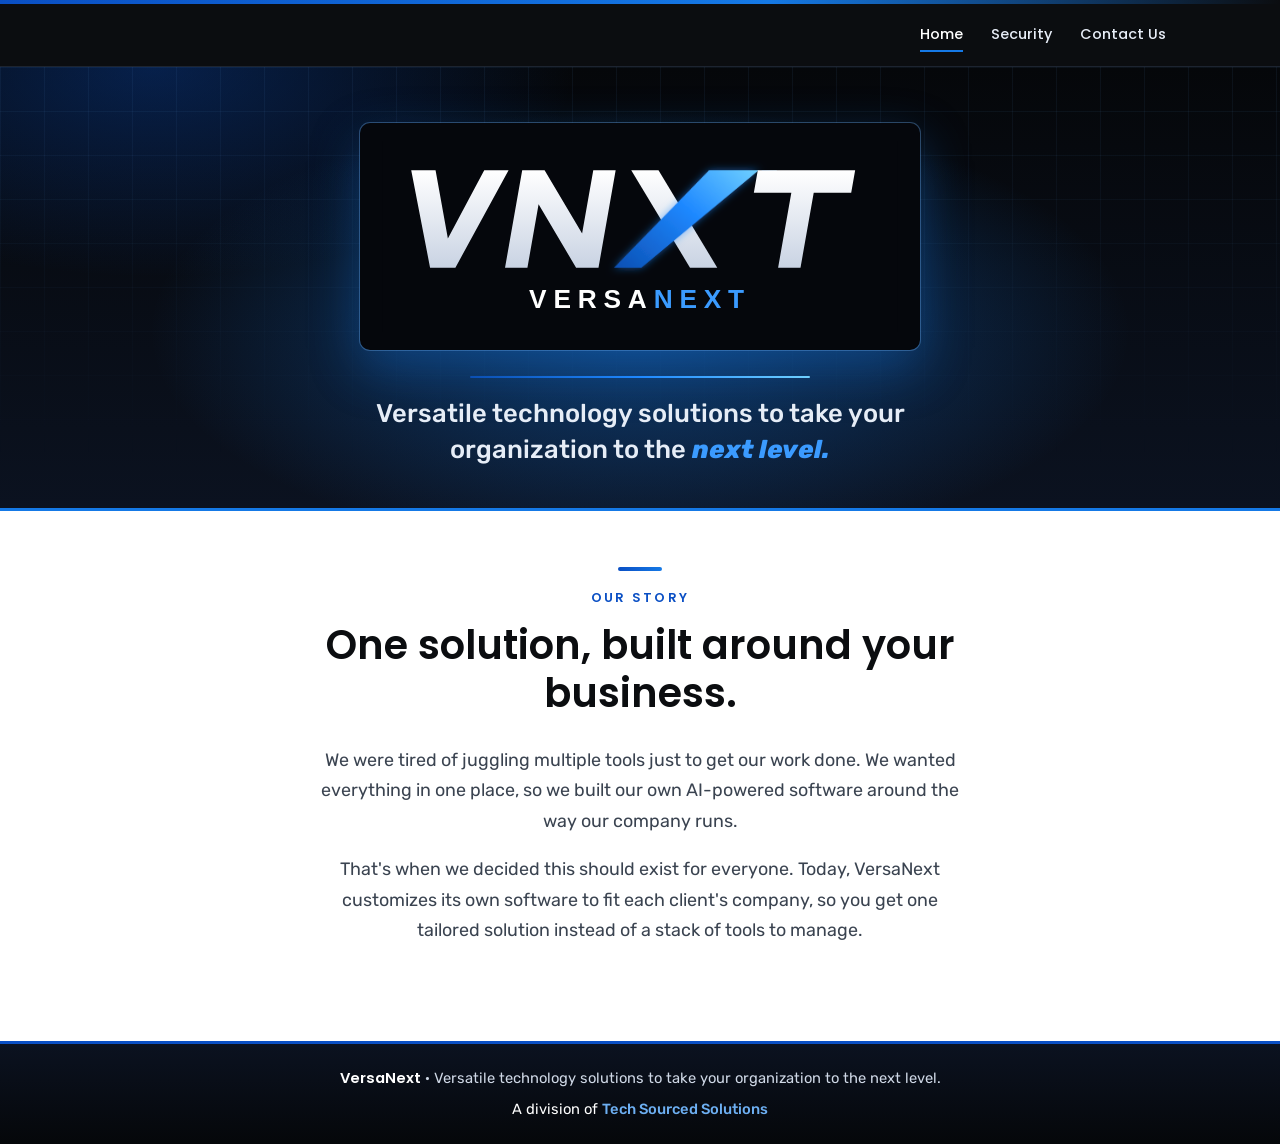
==== commit 7cc80be3: "Add Security & Data Protection page" ====
--- a/index.html
+++ b/index.html
@@ -17,6 +17,7 @@
 <header class="nav">
   <nav aria-label="Main">
     <a href="index.html" aria-current="page">Home</a>
+    <a href="security.html">Security</a>
     <a href="contact.html">Contact Us</a>
   </nav>
 </header>
